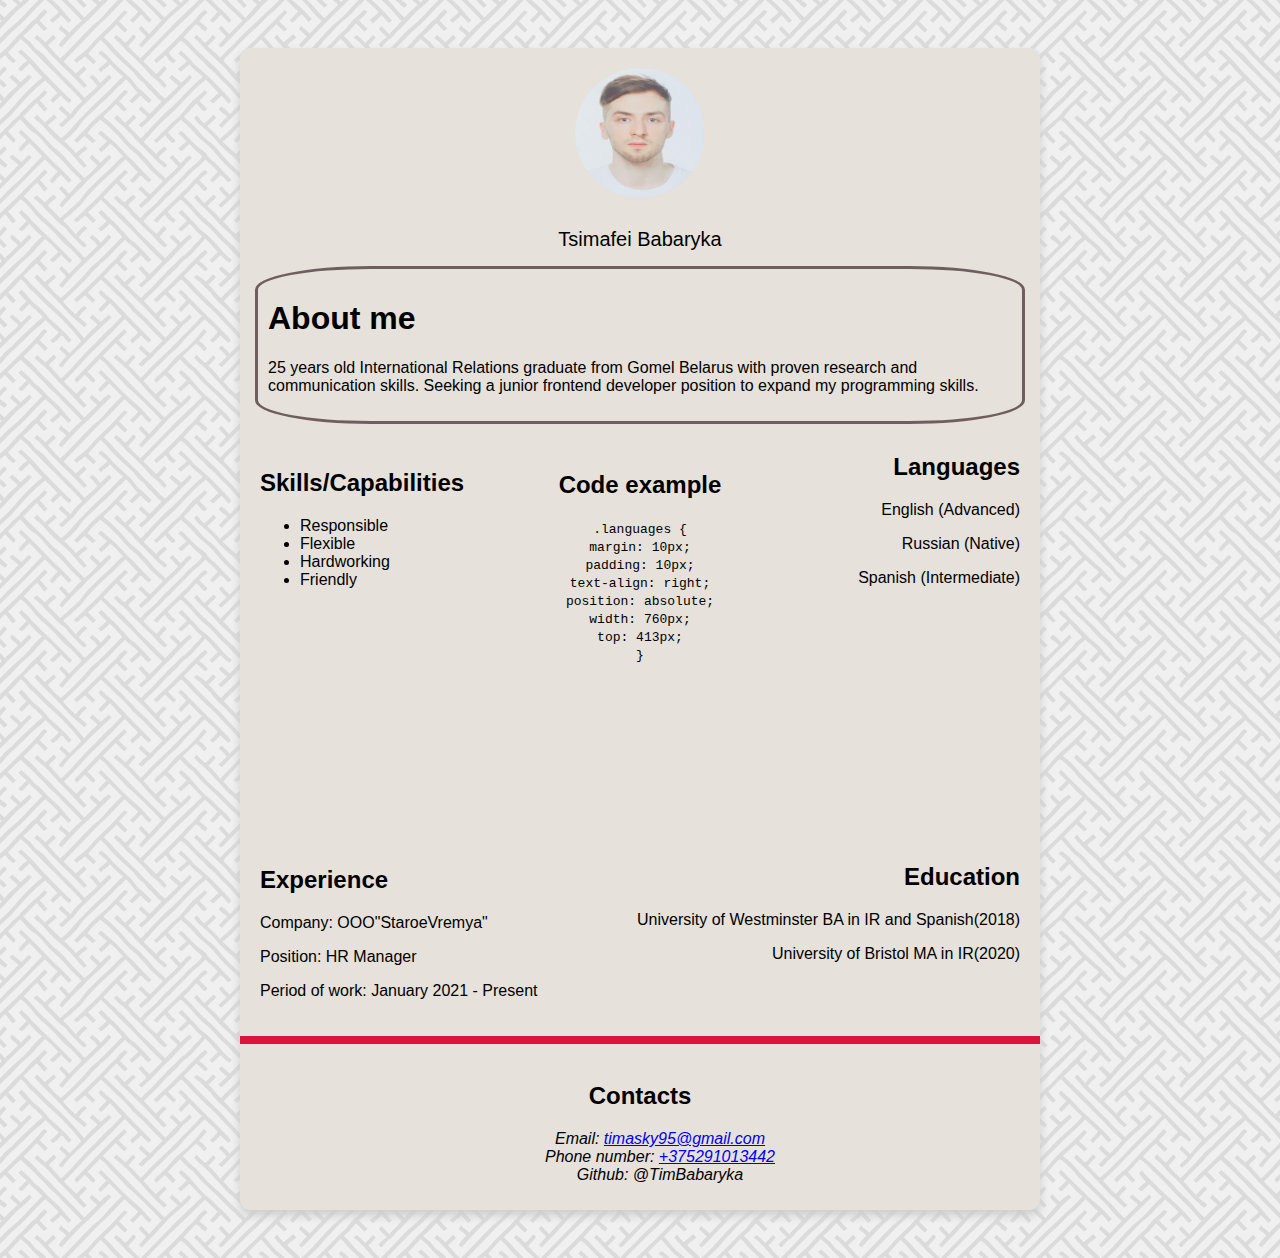
==== index.html @ 68d5a08f "feat: final update" ====
<!DOCTYPE html>
<html lang="en">
<head>
    <meta charset="UTF-8">
    <link rel="stylesheet" href="./style/style.css">
    <meta http-equiv="X-UA-Compatible" content="IE=edge">
    <meta name="viewport" content="width=device-width, initial-scale=1.0">
    <title>Document</title>
</head>
<body>
    <main class="card">
        <img class="cardphoto" src="image/grogu.jpeg" alt="Tsimafei Babaryka" width="200">
        <header class="card-title">Tsimafei Babaryka</header>
        <article class="card-text">
             <h1>About me</h1>
             <p> 25 years old International Relations graduate from Gomel Belarus with proven research and communication skills. Seeking a
                  junior frontend developer position to expand my programming skills.</p>
        </article>

        <section class="skills">
        <h2>Skills/Capabilities</h2>
        <ul>
            <li> Responsible</li>
            <li>Flexible</li>
            <li>Hardworking</li>
            <li>Friendly</li>
        </ul>
    </section>

    <section class="code">
        <h2>Code example</h2>
        <code>
            .languages { <br>
            margin: 10px;<br>
            padding: 10px;<br>
            text-align: right;<br>
            position: absolute;<br>
            width: 760px;<br>
            top: 413px;<br>
        } <br>
    </code>
    </section>


<section class="education">
    <h2>Education</h2>
    <p>  University of Westminster BA in IR and Spanish(2018)</p>
    <p>University of Bristol MA in IR(2020) </p>
    
</section>

    <section class="experience">
        <h2>Experience</h2>
        <p> Company: OOO"StaroeVremya"</p>
        <p>Position: HR Manager</p>
        <p>Period of work: January 2021 - Present</p>
        
    </section>

<section class="languages">
    <h2>Languages</h2>
    <p>English (Advanced)</p>
    <p>Russian (Native)</p>
    <p>Spanish (Intermediate)</p>

</section>
<hr>

        <footer class="contacts">
            <h2>Contacts</h2>
            <address>
            <ul class="no">
            <li>Email: <a href="mailto:timasky95@gmail.com">timasky95@gmail.com</a></li>
            <li>Phone number: <a href="tel:+375291013442">+375291013442</a></li>
            <li>Github: @TimBabaryka</li>
            </ul>
        </address>
        </footer>
    </main>


</body>
</html>
---- style/style.css ----
body {
    background: url("../image/pattern.png");
    font-family:'Franklin Gothic Medium', 
    'Arial Narrow', Arial, sans-serif;
    padding: 10px;
}

.card {
    width: 800px;
    margin: 30px auto;
    background-color: rgb(230, 225, 219);
    box-shadow: 0 5px 10px #ccc;
    border-radius: 10px;
}

.cardphoto {
    display: block;
    height: 130px;
    width: 130px;
    margin: 0 auto;
    padding: 20px;
    border-radius: 50%;
}

.card-title {
    text-align: center;
    font-size: 20px;
    margin: 10px;   
}

.card-text {
    text-align: left;
    margin: 15px;
    padding: 10px;
    border: 3px solid rgb(112, 94, 94);
    border-radius: 15%;
}

.skills {
    padding: 10px; 
    margin: 10px;   
}

.code {
    text-align: center;
    position: relative;
    top:-164px;
}

.education {
    float: right;
    text-align: right;
    padding: 10px;
    margin: 10px;
    position: relative;
    top: -3px
    
}

.experience {
    padding: 10px; 
    margin: 10px;
}

.languages {
    margin: 10px;
    padding: 10px;
    text-align: right;
    position: absolute;
    width: 760px;
    top: 413px;
}

hr {
    border: 4px solid crimson
}

.contacts {
    text-align: center; 
    padding: 10px;
     
}
.no {
    list-style-type: none;
}
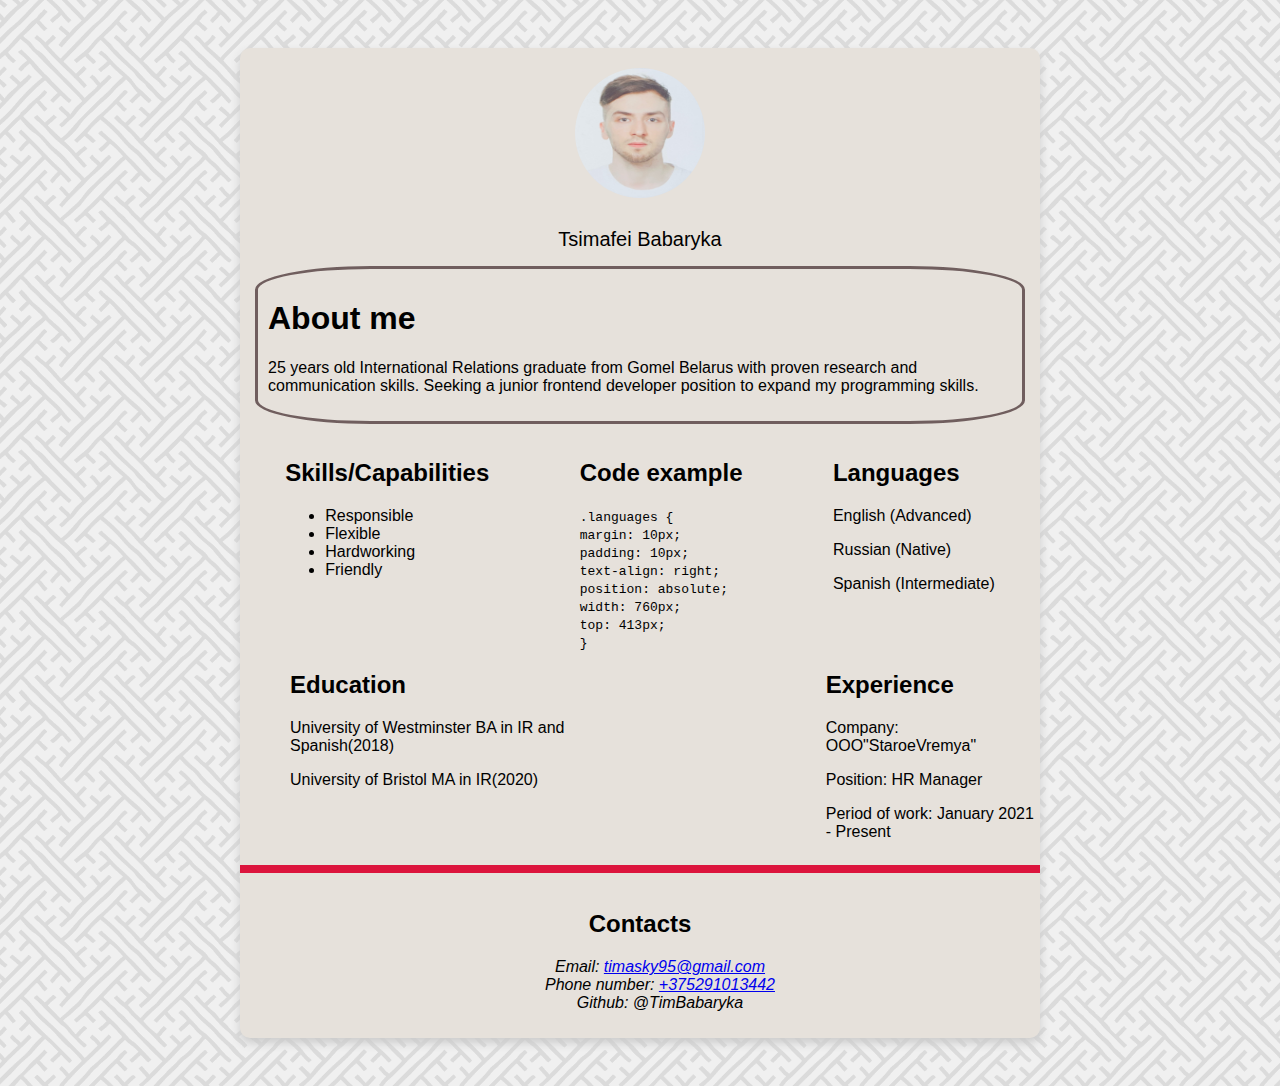
==== commit 90905bc5: "refactor: update" ====
--- a/index.html
+++ b/index.html
@@ -7,6 +7,7 @@
     <meta name="viewport" content="width=device-width, initial-scale=1.0">
     <title>Document</title>
 </head>
+
 <body>
     <main class="card">
         <img class="cardphoto" src="image/grogu.jpeg" alt="Tsimafei Babaryka" width="200">
@@ -17,7 +18,8 @@
                   junior frontend developer position to expand my programming skills.</p>
         </article>
 
-        <section class="skills">
+<div class="new">
+    <section class="skills">
         <h2>Skills/Capabilities</h2>
         <ul>
             <li> Responsible</li>
@@ -41,29 +43,32 @@
     </code>
     </section>
 
-
-<section class="education">
-    <h2>Education</h2>
-    <p>  University of Westminster BA in IR and Spanish(2018)</p>
-    <p>University of Bristol MA in IR(2020) </p>
+    <section class="languages">
+        <h2>Languages</h2>
+        <p>English (Advanced)</p>
+        <p>Russian (Native)</p>
+        <p>Spanish (Intermediate)</p>
     
-</section>
-
-    <section class="experience">
-        <h2>Experience</h2>
-        <p> Company: OOO"StaroeVremya"</p>
-        <p>Position: HR Manager</p>
-        <p>Period of work: January 2021 - Present</p>
+    </section>
+</div>
+       
+<div class="old"> 
+    <section class="education">
+        <h2>Education</h2>
+        <p>  University of Westminster BA in IR and Spanish(2018)</p>
+        <p>University of Bristol MA in IR(2020) </p>
         
     </section>
+    
+        <section class="experience">
+            <h2>Experience</h2>
+            <p> Company: OOO"StaroeVremya"</p>
+            <p>Position: HR Manager</p>
+            <p>Period of work: January 2021 - Present</p>
+            
+        </section>
+</div>
 
-<section class="languages">
-    <h2>Languages</h2>
-    <p>English (Advanced)</p>
-    <p>Russian (Native)</p>
-    <p>Spanish (Intermediate)</p>
-
-</section>
 <hr>
 
         <footer class="contacts">
--- a/style/style.css
+++ b/style/style.css
@@ -36,39 +36,27 @@
     border-radius: 15%;
 }
 
-.skills {
-    padding: 10px; 
-    margin: 10px;   
+
+.education {
+    margin-left: 40px;
+    
+} 
+
+.experience {
+    margin-left: 240px;
 }
 
-.code {
-    text-align: center;
-    position: relative;
-    top:-164px;
+.new {
+    display: flex;
+    justify-content: space-around;
 }
 
-.education {
-    float: right;
-    text-align: right;
-    padding: 10px;
-    margin: 10px;
-    position: relative;
-    top: -3px
-    
-}
 
-.experience {
-    padding: 10px; 
-    margin: 10px;
-}
 
-.languages {
-    margin: 10px;
-    padding: 10px;
-    text-align: right;
-    position: absolute;
-    width: 760px;
-    top: 413px;
+.old {
+    display:flex;
+    justify-content: space-between;
+    padding-left: 10px;
 }
 
 hr {
